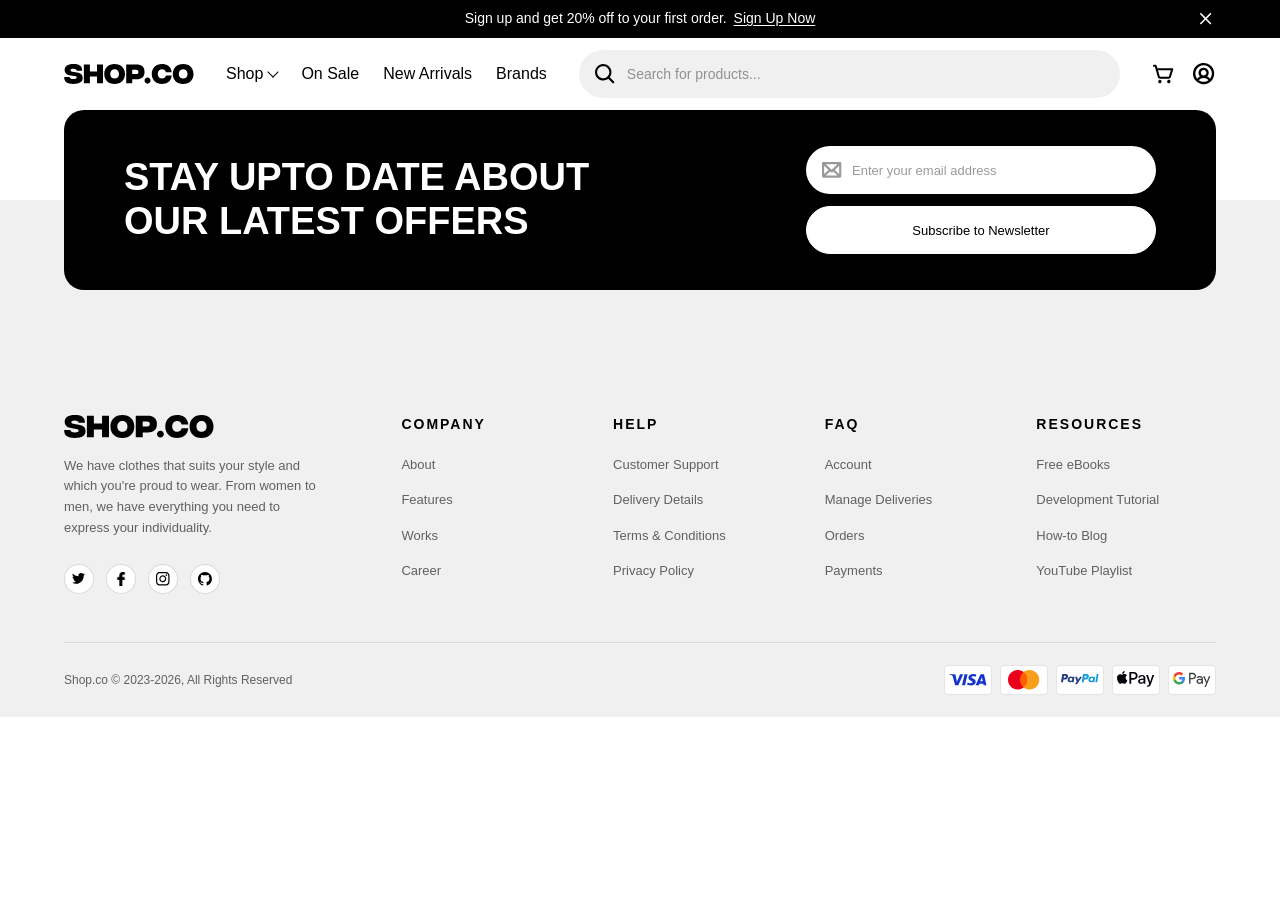
==== cart.html @ 010f22e7 "category and cart page created with header and footer as saame as home page. Organized Product detai" ====
<!doctype html>
<html lang="en">
  <head>
    <meta charset="UTF-8" />
    <meta name="viewport" content="width=device-width, initial-scale=1.0" />
    <title>shopCo</title>

    <!-- Fonts -->
    <link
      href="https://api.fontshare.com/v2/css?f[]=satoshi@400,500,700,900&display=swap"
      rel="stylesheet"
    />

    <link
      href="https://db.onlinewebfonts.com/c/e5cf4323214de97c3428d64ece016410?family=Integral+CF"
      rel="stylesheet"
    />

    <!-- CSS -->
    <link rel="stylesheet" href="css/cart.css" />
  </head>
  <body>

    <!-- Announcement Bar -->
    <section class="announcement-bar">
      <p class="announcement-bar__text satoshi">Sign up and get 20% off to your first order.
        <a href="#newsletter" class="announcement-bar__link"> Sign Up Now </a>
      </p>

      <button class="icon-button announcement-bar__close" type="button" aria-label="Close announcement">
        <svg width="14" height="14" viewBox="0 0 14 14" fill="none" xmlns="http://www.w3.org/2000/svg">
        <path d="M12.8532 11.5274C13.0293 11.7035 13.1283 11.9424 13.1283 12.1915C13.1283 12.4405 13.0293 12.6794 12.8532 12.8555C12.6771 13.0317 12.4382 13.1306 12.1891 13.1306C11.9401 13.1306 11.7012 13.0317 11.5251 12.8555L6.56491 7.89381L1.60319 12.854C1.42707 13.0301 1.1882 13.129 0.939126 13.129C0.690054 13.129 0.451184 13.0301 0.275064 12.854C0.0989435 12.6778 3.71146e-09 12.439 0 12.1899C-3.71146e-09 11.9408 0.0989435 11.702 0.275064 11.5258L5.23678 6.56569L0.276626 1.60397C0.100506 1.42785 0.00156253 1.18898 0.00156254 0.939907C0.00156254 0.690836 0.100506 0.451965 0.276626 0.275845C0.452746 0.0997246 0.691617 0.000781121 0.940688 0.000781119C1.18976 0.000781116 1.42863 0.0997246 1.60475 0.275845L6.56491 5.23756L11.5266 0.275063C11.7027 0.0989432 11.9416 -4.14954e-09 12.1907 0C12.4398 4.14954e-09 12.6786 0.0989432 12.8547 0.275063C13.0309 0.451184 13.1298 0.690054 13.1298 0.939126C13.1298 1.1882 13.0309 1.42707 12.8547 1.60319L7.89303 6.56569L12.8532 11.5274Z" fill="white"/>
        </svg>
      </button>
    </section>



    <!-- Navigation / Header -->
    <header class="site-header">
        <div class="header-container">

            <!-- Mobile Menu Icon -->
            <button class="icon-button header__menu-toggle"
                    type="button"
                    aria-label="Open navigation menu"
                    aria-expanded="false"
                    aria-controls="main-navigation">

                <!-- nav-menu-icon.svg -->
                <img src="assets/icons/menu.svg" alt="" class="header__menu-icon">
            </button>


            <!-- SHOP.CO Logo -->
            <a href="#" class="header__logo" aria-label="SHOP.CO Home">
                <!-- shopco-logo.svg -->
                <img src="assets/logos/SHOP.CO.svg" alt="SHOP.CO">
            </a>


            <!-- Desktop Navigation -->
            <nav class="header__navigation" id="main-navigation">

                <ul class="header__nav-list">
                    <li><a href="#shop" class="header__nav-link header__nav-link--dropdown">Shop</a></li>
                    <li><a href="#on-sale" class="header__nav-link">On Sale</a></li>
                    <li><a href="#new-arrivals" class="header__nav-link">New Arrivals</a></li>
                    <li><a href="#brands" class="header__nav-link">Brands</a></li>
                </ul>

            </nav>


            <!-- Desktop Search Form -->
            <form action="#" method="get" class="header__search-form">

                <button type="submit" class="icon-button header__search-submit" aria-label="Search">
                    <!-- search.svg -->
                    <img src="assets/icons/search.svg" alt="" class="header__search-icon">
                </button>

                <input type="search"
                    name="search"
                    placeholder="Search for products..."
                    aria-label="Search for products">

            </form>


            <!-- Header Action Icons -->
            <div class="header__actions">

                <!-- Mobile Search Icon -->
                <button class="icon-button header__mobile-search" type="button" aria-label="Open search">
                    <!-- search.svg -->
                    <img src="assets/icons/search.svg" alt="" class="header__action-icon">
                </button>


                <!-- Shopping Cart Icon -->
                <a href="#cart" class="icon-button header__action" aria-label="Shopping cart">
                    <!-- cart.svg -->
                    <img src="assets/icons/cart.svg" alt="" class="header__action-icon">
                </a>


                <!-- User Account Icon -->
                <a href="#account" class="icon-button header__action" aria-label="User account">
                    <!-- user.svg -->
                    <img src="assets/icons/user.svg" alt="" class="header__action-icon">
                </a>

            </div>

        </div>
    </header>





















    <!-- Newsletter and Footer -->

    <footer class="site-footer">

        <div class="footer-container">


            <!-- Newsletter Subscription -->

            <section class="newsletter-banner">

                <!-- Newsletter Heading -->
                <div class="newsletter__content">

                    <h2 class="newsletter__title integral-cf">Stay Upto Date About Our Latest Offers</h2>

                </div>


                <!-- Newsletter Form -->
                <form class="newsletter__form"
                    action="#"
                    method="get">

                    <div class="newsletter__input-wrapper">

                        <!-- Email Icon -->
                        <span class="newsletter__input-icon">
                            <img src="assets/icons/email.svg" alt="">
                        </span>

                        <input type="email"
                            name="email"
                            placeholder="Enter your email address"
                            aria-label="Enter your email address"
                            required>

                    </div>


                    <button type="submit" class="newsletter__submit satoshi">Subscribe to Newsletter</button>

                </form>

            </section>


            <!-- Footer Main Content -->

            <div class="footer-main">


                <!-- Brand Information -->
                <div class="footer-brand">

                    <a href="#" class="footer-brand__logo" aria-label="SHOP.CO Home">

                        <img src="assets/logos/SHOP.CO.svg" alt="SHOP.CO">

                    </a>


                    <p class="footer-brand__description satoshi">
                        We have clothes that suits your style and which
                        you're proud to wear. From women to men, we have
                        everything you need to express your individuality.
                    </p>


                    <!-- Social Media Links -->
                    <div class="footer-brand__socials">

                        <a href="#twitter" class="footer-social-link" aria-label="Twitter">
                            <img src="assets/icons/twitter.svg" alt="">
                        </a>

                        <a href="#facebook" class="footer-social-link" aria-label="Facebook">
                            <img src="assets/icons/facebook-logo.png" alt="">
                        </a>

                        <a href="#instagram" class="footer-social-link" aria-label="Instagram">
                            <img src="assets/icons/instagram.svg" alt="">
                        </a>

                        <a href="#github" class="footer-social-link" aria-label="GitHub">
                            <img src="assets/icons/github.svg" alt="">
                        </a>

                    </div>

                </div>


                <!-- Company -->
                <div class="footer-column">

                    <h3 class="footer-column__title satoshi">Company</h3>

                    <ul class="footer-column__list satoshi">

                        <li><a href="#about">About</a></li>

                        <li><a href="#features">Features</a></li>

                        <li><a href="#works">Works</a></li>

                        <li><a href="#career">Career</a></li>

                    </ul>

                </div>


                <!-- Help -->
                <div class="footer-column">

                    <h3 class="footer-column__title satoshi">
                        Help
                    </h3>

                    <ul class="footer-column__list satoshi">

                        <li><a href="#customer-support">Customer Support</a></li>

                        <li><a href="#delivery-details">Delivery Details</a></li>

                        <li><a href="#terms">Terms & Conditions</a></li>

                        <li><a href="#privacy">Privacy Policy</a></li>

                    </ul>

                </div>


                <!-- FAQ -->
                <div class="footer-column">

                    <h3 class="footer-column__title satoshi">
                        FAQ
                    </h3>

                    <ul class="footer-column__list satoshi">

                        <li><a href="#account">Account</a></li>

                        <li><a href="#manage-deliveries">Manage Deliveries</a></li>

                        <li><a href="#orders">Orders</a></li>

                        <li><a href="#payments">Payments</a></li>

                    </ul>

                </div>


                <!-- Resources -->
                <div class="footer-column">

                    <h3 class="footer-column__title satoshi">
                        Resources
                    </h3>

                    <ul class="footer-column__list satoshi">

                        <li><a href="#ebooks">Free eBooks</a></li>

                        <li><a href="#tutorials">Development Tutorial</a></li>

                        <li><a href="#blog">How-to Blog</a></li>

                        <li><a href="#youtube">YouTube Playlist</a></li>

                    </ul>

                </div>


            </div>


            <!-- Footer Bottom -->

            <div class="footer-bottom">

                <!-- Copyright -->
                <p class="footer-bottom__copyright satoshi">
                    Shop.co © 2023-2026, All Rights Reserved
                </p>


                <!-- Payment Methods -->
                <div class="footer-bottom__payments">

                    <img src="assets/icons/visa.svg"
                        alt="Visa">

                    <img src="assets/icons/mastercard.svg"
                        alt="Mastercard">

                    <img src="assets/icons/paypal.svg"
                        alt="PayPal">

                    <img src="assets/icons/apple-pay.svg"
                        alt="Apple Pay">

                    <img src="assets/icons/google-pay.svg"
                        alt="Google Pay">

                </div>

            </div>


        </div>

    </footer>



    <script src="script.js"></script>
  </body>
</html>
---- css/cart.css ----
*{
    margin: 0;
    padding: 0;
    box-sizing: border-box;
}

/* Fonts */
.satoshi{
    font-family: 'Satoshi', sans-serif;
}
.integral-cf {
    font-family: 'Integral CF', sans-serif;
}


:root{
    --color-black: #000;
    --color-white: #fff;
    --color-gray: #F0F0F0;
}

body{
    background-color: var(--color-white);
}

.icon-button {
  display: inline-grid;
  place-items: center;
  padding: 0;
  border: 0;
  background: transparent;
  cursor: pointer;
}





/* Announcement Bar */
/* ---------------------------------------------------------------------------------------------- */
.announcement-bar {
    position: relative;
    display: flex;
    align-items: center;
    justify-content: center;
    width: 100%;
    min-height: 38px;
    padding: 8px 50px;
    background-color: var(--color-black);
    color: var(--color-white);
}
.announcement-bar__text {
    font-size: 14px;
    font-weight: 400;
    line-height: 1.4;
    text-align: center;
}
.announcement-bar__link {
    margin-left: 3px;
    color: var(--color-white);
    font-weight: 500;
    text-decoration: underline;
    text-underline-offset: 2px;
}
.announcement-bar__link:hover {
    opacity: 0.8;
}
.announcement-bar__close {
    position: absolute;
    top: 50%;
    right: 5%;
    transform: translateY(-50%);
    width: 20px;
    height: 20px;
}
.announcement-bar__close svg {
    display: block;
    width: 12px;
    height: 12px;
}




/* Navigation Header */
/* -------------------------------------------------------------------------------------------- */

.site-header {
    width: 100%;
    background-color: var(--color-white);
}

.header-container {
    display: flex;
    align-items: center;
    justify-content: space-between;
    gap: 32px;

    width: 100%;
    max-width: 1440px;
    min-height: 64px;
    margin: 0 auto;
    padding: 12px 5%;
}


/* Header Logo */
.header__logo {
    display: inline-flex;
    align-items: center;
    flex-shrink: 0;
}
.header__logo img {
    display: block;
    width: 130px;
    height: auto;
}


/* Mobile Menu Button */
.header__menu-toggle {
    display: none;
    flex-shrink: 0;
    width: 24px;
    height: 24px;
}
.header__menu-icon {
    display: block;
    width: 24px;
    height: 24px;
    object-fit: contain;
}


/* Desktop Navigation */
.header__navigation {
    display: flex;
    align-items: center;
}
.header__nav-list {
    display: flex;
    align-items: center;
    gap: 24px;
    list-style: none;
}
.header__nav-link {
    display: inline-flex;
    align-items: center;
    gap: 6px;

    color: var(--color-black);
    font-family: 'Satoshi', sans-serif;
    font-size: 16px;
    font-weight: 400;
    text-decoration: none;
    white-space: nowrap;

    transition: opacity 0.2s ease;
}
.header__nav-link:hover {
    opacity: 0.6;
}


/* Shop Dropdown Arrow */
.header__nav-link--dropdown::after {
    content: "";
    width: 7px;
    height: 7px;
    border-right: 1.5px solid var(--color-black);
    border-bottom: 1.5px solid var(--color-black);
    transform: rotate(45deg);
    margin-top: -4px;
}


/* Desktop Search Form */
.header__search-form {
    display: flex;
    align-items: center;
    gap: 12px;
    flex: 1;
    max-width: 577px;
    min-width: 150px;
    height: 48px;
    padding: 0 16px;
    border-radius: 62px;
    background-color: var(--color-gray);
}
.header__search-submit {
    flex-shrink: 0;
    width: 20px;
    height: 20px;
}
.header__search-icon {
    display: block;
    width: 20px;
    height: 20px;
    object-fit: contain;
}
.header__search-form input {
    width: 100%;
    min-width: 0;
    height: 100%;
    border: none;
    outline: none;
    background: transparent;
    color: var(--color-black);
    font-family: 'Satoshi', sans-serif;
    font-size: 14px;
    font-weight: 400;
}
.header__search-form input::placeholder {
    color: rgba(0, 0, 0, 0.4);
}
.header__search-form input::-webkit-search-cancel-button {
    cursor: pointer;
}


/* Header Action Icon */
.header__actions {
    display: flex;
    align-items: center;
    gap: 16px;
    flex-shrink: 0;
}
.header__action {
    width: 24px;
    height: 24px;
    flex-shrink: 0;
}
.header__action-icon {
    display: block;
    width: 22px;
    height: 22px;
    object-fit: contain;
}


/* Mobile Search - Hidden by Default */
.header__mobile-search {
    display: none;
    width: 24px;
    height: 24px;
    flex-shrink: 0;
}








/* Newsletter and Footer */
/* ---------------------------------------------------------------------------------------------------------- */
.site-footer {
    width: 100%;
    padding: 0 5%;
    margin-top: 90px;
    background-color: var(--color-gray);
}
.footer-container {
    width: 100%;
    max-width: 1240px;
    margin: 0 auto;
}


/* Newsletter and subscription */
.newsletter-banner {
    position: relative;
    z-index: 2;
    display: grid;
    grid-template-columns: 1fr 0.85fr;
    align-items: center;
    gap: 40px;
    width: 100%;
    padding: 36px 60px;
    border-radius: 20px;
    background-color: var(--color-black);
    color: var(--color-white);

    /* Newsletter half-overlap effect with footer */
    transform: translateY(-90px);
    margin-bottom: -90px;
}

/* Newsletter Heading */
.newsletter__content {
    width: 100%;
}
.newsletter__title {
    max-width: 550px;
    color: var(--color-white);
    font-size: 38px;
    font-weight: 900;
    line-height: 1.15;
    text-transform: uppercase;
}


/* Newsletter Form */
.newsletter__form {
    display: flex;
    flex-direction: column;
    gap: 12px;
    width: 100%;
    max-width: 350px;
    margin-left: auto;
}


/* Email Input Wrapper */
.newsletter__input-wrapper {
    display: flex;
    align-items: center;
    gap: 10px;
    width: 100%;
    height: 48px;
    padding: 0 16px;
    border-radius: 62px;
    background-color: var(--color-white);
}


/* Email Icon */
.newsletter__input-icon {
    display: flex;
    align-items: center;
    justify-content: center;
    flex-shrink: 0;
    width: 20px;
    height: 20px;
}

.newsletter__input-icon img {
    display: block;
    width: 100%;
    height: 100%;
    object-fit: contain;
}


/* Email Input */
.newsletter__input-wrapper input {
    width: 100%;
    min-width: 0;
    height: 100%;
    border: none;
    outline: none;
    background: transparent;
    color: var(--color-black);
    font-family: 'Satoshi', sans-serif;
    font-size: 13px;
    font-weight: 400;
}

.newsletter__input-wrapper input::placeholder {
    color: rgba(0, 0, 0, 0.4);
}


/* Subscribe Button */
.newsletter__submit {
    width: 100%;
    min-height: 48px;
    padding: 10px 16px;
    border: 1px solid var(--color-white);
    border-radius: 62px;
    background-color: var(--color-white);
    color: var(--color-black);
    font-size: 13px;
    font-weight: 500;
    cursor: pointer;
    transition: background-color 0.2s ease,
                color 0.2s ease;
}

.newsletter__submit:hover {
    background-color: transparent;
    color: var(--color-white);
}


/* Footer Main Content */
.footer-main {
    display: grid;
    grid-template-columns: 1.7fr repeat(4, minmax(0, 1fr));
    gap: 32px;
    width: 100%;
    padding: 125px 0 48px;
    border-bottom: 1px solid rgba(0, 0, 0, 0.1);
}


/* Brand Information */
.footer-brand {
    display: flex;
    flex-direction: column;
    align-items: flex-start;
    width: 100%;
}


/* Footer Logo */
.footer-brand__logo {
    display: inline-flex;
    align-items: center;
}
.footer-brand__logo img {
    display: block;
    width: 150px;
    height: auto;
}


/* Brand Description */
.footer-brand__description {
    max-width: 260px;
    margin-top: 18px;
    color: rgba(0, 0, 0, 0.6);
    font-size: 13px;
    font-weight: 400;
    line-height: 1.6;
}


/* Social Media Icons */

.footer-brand__socials {
    display: flex;
    align-items: center;
    gap: 12px;
    margin-top: 25px;
}

.footer-social-link {
    display: inline-flex;
    align-items: center;
    justify-content: center;
    width: 30px;
    height: 30px;
    border: 1px solid rgba(0, 0, 0, 0.15);
    border-radius: 50%;
    background-color: var(--color-white);
    transition: background-color 0.2s ease;
}

.footer-social-link img {
    display: block;
    width: 14px;
    height: 14px;
    object-fit: contain;
}

.footer-social-link:hover {
    background-color: #D9D9D9;
}


/* Footer Navigation Columns */
.footer-column {
    display: flex;
    flex-direction: column;
    align-items: flex-start;
    width: 100%;
}

/* Column Heading */

.footer-column__title {
    margin-bottom: 22px;
    color: var(--color-black);
    font-size: 14px;
    font-weight: 700;
    letter-spacing: 2px;
    line-height: 1.3;
    text-transform: uppercase;
}

/* Column Links */

.footer-column__list {
    display: flex;
    flex-direction: column;
    gap: 16px;
    width: 100%;
    list-style: none;
}

.footer-column__list a {
    color: rgba(0, 0, 0, 0.6);
    font-size: 13px;
    font-weight: 400;
    line-height: 1.4;
    text-decoration: none;
    transition: color 0.2s ease;
}

.footer-column__list a:hover {
    color: var(--color-black);
}


/* Footer Bottom */

.footer-bottom {
    display: flex;
    align-items: center;
    justify-content: space-between;
    gap: 20px;
    width: 100%;
    padding: 22px 0;
}

/* Copyright */
.footer-bottom__copyright {
    color: rgba(0, 0, 0, 0.6);
    font-size: 12px;
    font-weight: 400;
}

/* Payment Method */
.footer-bottom__payments {
    display: flex;
    align-items: center;
    justify-content: flex-end;
    flex-wrap: wrap;
    gap: 8px;
}

.footer-bottom__payments img {
    display: block;
    width: 48px;
    height: 30px;
    padding: 4px;
    border: 1px solid rgba(0, 0, 0, 0.1);
    border-radius: 5px;
    background-color: var(--color-white);
    object-fit: contain;
}











/* Responsive Design */
/* =========================================================================================================== */
/* =========================================================================================================== */

/* Large Devices - 1200px */
@media (max-width: 1200px) {
    /*----- Announcement Bar -----*/
    .announcement-bar__close {
        right: 4%;
    }

    /*---- Navigation Bar -------*/
    .header-container {
        gap: 24px;
        padding-inline: 4%;
    }

    .header__logo img {
        width: 120px;
    }

    .header__nav-list {
        gap: 18px;
    }

    .header__nav-link {
        font-size: 15px;
    }

    .header__search-form {
        max-width: 420px;
        height: 44px;
    }

    .header__actions {
        gap: 14px;
    }














    /*---------- Newsletter and Footer ----------*/
    .site-footer {
        padding-inline: 4%;
         margin-top: 85px;
    }

    .newsletter-banner {
        gap: 30px;
        padding: 32px 45px;
        transform: translateY(-85px);
        margin-bottom: -85px;
    }

    .newsletter__title {
        font-size: 34px;
    }

    .footer-main {
        grid-template-columns: 1.5fr repeat(4, minmax(0, 1fr));
        gap: 22px;

        padding-top: 115px;
    }

    .footer-brand__logo img {
        width: 135px;
    }

    .footer-column__title {
        font-size: 13px;
        letter-spacing: 1.5px;
    }

    .footer-column__list {
        gap: 14px;
    }

    .footer-column__list a {
        font-size: 12px;
    }

}










/*------------------------------ Medium Devices - 992px -------------------------------*/
@media (max-width: 992px) {
    /*----- Announcement Bar ------*/
    .announcement-bar {
        min-height: 36px;
    }
    .announcement-bar__close {
        right: 3%;
    }



    /*----- Navigation Bar -------*/
    .header-container {
        gap: 20px;
        min-height: 64px;
        padding-inline: 4%;
    }

    /* Show Hamburger Menu */
    .header__menu-toggle {
        display: inline-grid;
    }

    /* Hide Desktop Navigation */
    .header__navigation {
        display: none;
    }

    /* Hide Desktop Search Form */
    .header__search-form {
        display: none;
    }

    /* Show Mobile Search Icon */
    .header__mobile-search {
        display: inline-grid;
    }

    /* Keep Cart and User Icons Visible */
    .header__actions {
        margin-left: auto;
        gap: 16px;
    }













    /*----------------- Newsletter and Footer ------------------*/
    .site-footer {
        margin-top: 82px;
    }

    .newsletter-banner {
        grid-template-columns: 1fr 0.9fr;
        gap: 24px;
        padding: 30px 35px;
        transform: translateY(-82px);
        margin-bottom: -82px;
    }

    .newsletter__title {
        font-size: 30px;
    }

    .newsletter__form {
        max-width: 320px;
    }


    /* Footer Grid */

    .footer-main {
        grid-template-columns: repeat(4, minmax(0, 1fr));
        gap: 32px 22px;

        padding-top: 110px;
    }

    .footer-brand {
        grid-column: 1 / -1;

        margin-bottom: 8px;
    }

    .footer-brand__description {
        max-width: 400px;
    }

    .footer-brand__socials {
        margin-top: 18px;
    }
}










/*----------------------------------------- Tablets - 768px -------------------------------------------*/
@media (max-width: 768px) {
    /*------ Announcement Bar ---------*/
    .announcement-bar {
        min-height: 34px;
        padding: 7px 40px;
    }
    .announcement-bar__text {
        font-size: 12px;
    }
    .announcement-bar__close {
        right: 3%;
        width: 18px;
        height: 18px;
    }


    /*------- Navigation Bar --------*/
    .header-container {
        min-height: 60px;
        gap: 16px;
        padding-inline: 3%;
    }

    .header__logo img {
        width: 115px;
    }

    .header__menu-icon {
        width: 22px;
        height: 22px;
    }

    .header__actions {
        gap: 14px;
    }

    .header__action-icon,
    .header__mobile-search {
        width: 21px;
        height: 21px;
    }












    /*---------------- Newsletter and Footer ------------------*/
    .site-footer {
        padding-inline: 4%;
        margin-top: 135px;
    }

    /* Newsletter */
    .newsletter-banner {
        grid-template-columns: 1fr;
        gap: 24px;
        padding: 30px 28px;
        border-radius: 18px;
        transform: translateY(-135px);
        margin-bottom: -135px;
    }

    .newsletter__title {
        max-width: 480px;
        font-size: 32px;
        line-height: 1.2;
    }

    .newsletter__form {
        max-width: 100%;
        margin-left: 0;
    }

    .newsletter__input-wrapper {
        height: 48px;
    }

    .newsletter__submit {
        min-height: 48px;
    }


    /* Footer Main */
    .footer-main {
        grid-template-columns: repeat(2, minmax(0, 1fr));
        gap: 32px 35px;
        padding-top: 100px;
        padding-bottom: 38px;
    }

    .footer-brand {
        grid-column: 1 / -1;
    }

    .footer-brand__description {
        max-width: 450px;
    }


    /* Footer Columns */

    .footer-column__title {
        margin-bottom: 18px;
        font-size: 14px;
    }

    .footer-column__list {
        gap: 14px;
    }

    .footer-column__list a {
        font-size: 13px;
    }


    /* Footer Bottom */

    .footer-bottom {
        flex-direction: column;
        justify-content: center;
        gap: 16px;
        padding: 22px 0;
    }

    .footer-bottom__copyright {
        text-align: center;
    }

    .footer-bottom__payments {
        justify-content: center;
    }
}











/* Mobile Devices - 576px */
@media (max-width: 576px) {
    /*----- Announcement Bar -------*/
    .announcement-bar {
        min-height: 32px;
        padding: 6px 30px;
    }

    .announcement-bar__text {
        font-size: 10px;
    }

    .announcement-bar__link {
        margin-left: 2px;
    }

    .announcement-bar__close {
        right: 12px;
        width: 16px;
        height: 16px;
    }

    .announcement-bar__close svg {
        width: 10px;
        height: 10px;
    }



    /*----- Navigation Bar -------*/
    .header-container {
        min-height: 56px;
        gap: 12px;
        padding-inline: 16px;
    }

    .header__logo img {
        width: 100px;
    }

    .header__menu-toggle {
        width: 20px;
        height: 20px;
    }

    .header__menu-icon {
        width: 20px;
        height: 20px;
    }

    .header__actions {
        gap: 12px;
    }

    .header__action,
    .header__mobile-search {
        width: 20px;
        height: 20px;
    }

    .header__action-icon {
        width: 20px;
        height: 20px;
    }












    /*----------------- Newsletter and Footer ------------------------*/

    .site-footer {
        padding-inline: 16px;
        margin-top: 130px;
    }

    /* Newsletter */
    .newsletter-banner {
        padding: 28px 22px;
        gap: 22px;
        border-radius: 16px;
        transform: translateY(-130px);
        margin-bottom: -130px;
    }

    .newsletter__title {
        font-size: 25px;
        line-height: 1.2;
    }

    .newsletter__form {
        gap: 10px;
    }

    .newsletter__input-wrapper {
        height: 45px;
        padding-inline: 14px;
    }

    .newsletter__input-icon {
        width: 18px;
        height: 18px;
    }

    .newsletter__input-wrapper input {
        font-size: 12px;
    }

    .newsletter__submit {
        min-height: 45px;
        font-size: 12px;
    }


    /* Footer Main */
    .footer-main {
        grid-template-columns: repeat(2, minmax(0, 1fr));
        gap: 28px 20px;
        padding-top: 88px;
        padding-bottom: 32px;
    }

    .footer-brand {
        grid-column: 1 / -1;
    }

    .footer-brand__logo img {
        width: 125px;
    }

    .footer-brand__description {
        max-width: 100%;
        margin-top: 14px;
        font-size: 12px;
        line-height: 1.6;
    }

    .footer-brand__socials {
        gap: 10px;
        margin-top: 18px;
    }

    .footer-social-link {
        width: 28px;
        height: 28px;
    }


    /* Footer Navigation */
    .footer-column__title {
        margin-bottom: 15px;

        font-size: 12px;
        letter-spacing: 1.5px;
    }

    .footer-column__list {
        gap: 12px;
    }

    .footer-column__list a {
        font-size: 12px;
    }


    /* Footer Bottom */
    .footer-bottom {
        gap: 14px;
        padding: 18px 0;
    }

    .footer-bottom__copyright {
        font-size: 11px;
        line-height: 1.5;
    }

    .footer-bottom__payments {
        gap: 6px;
    }

    .footer-bottom__payments img {
        width: 43px;
        height: 27px;
        padding: 3px;
    }
}
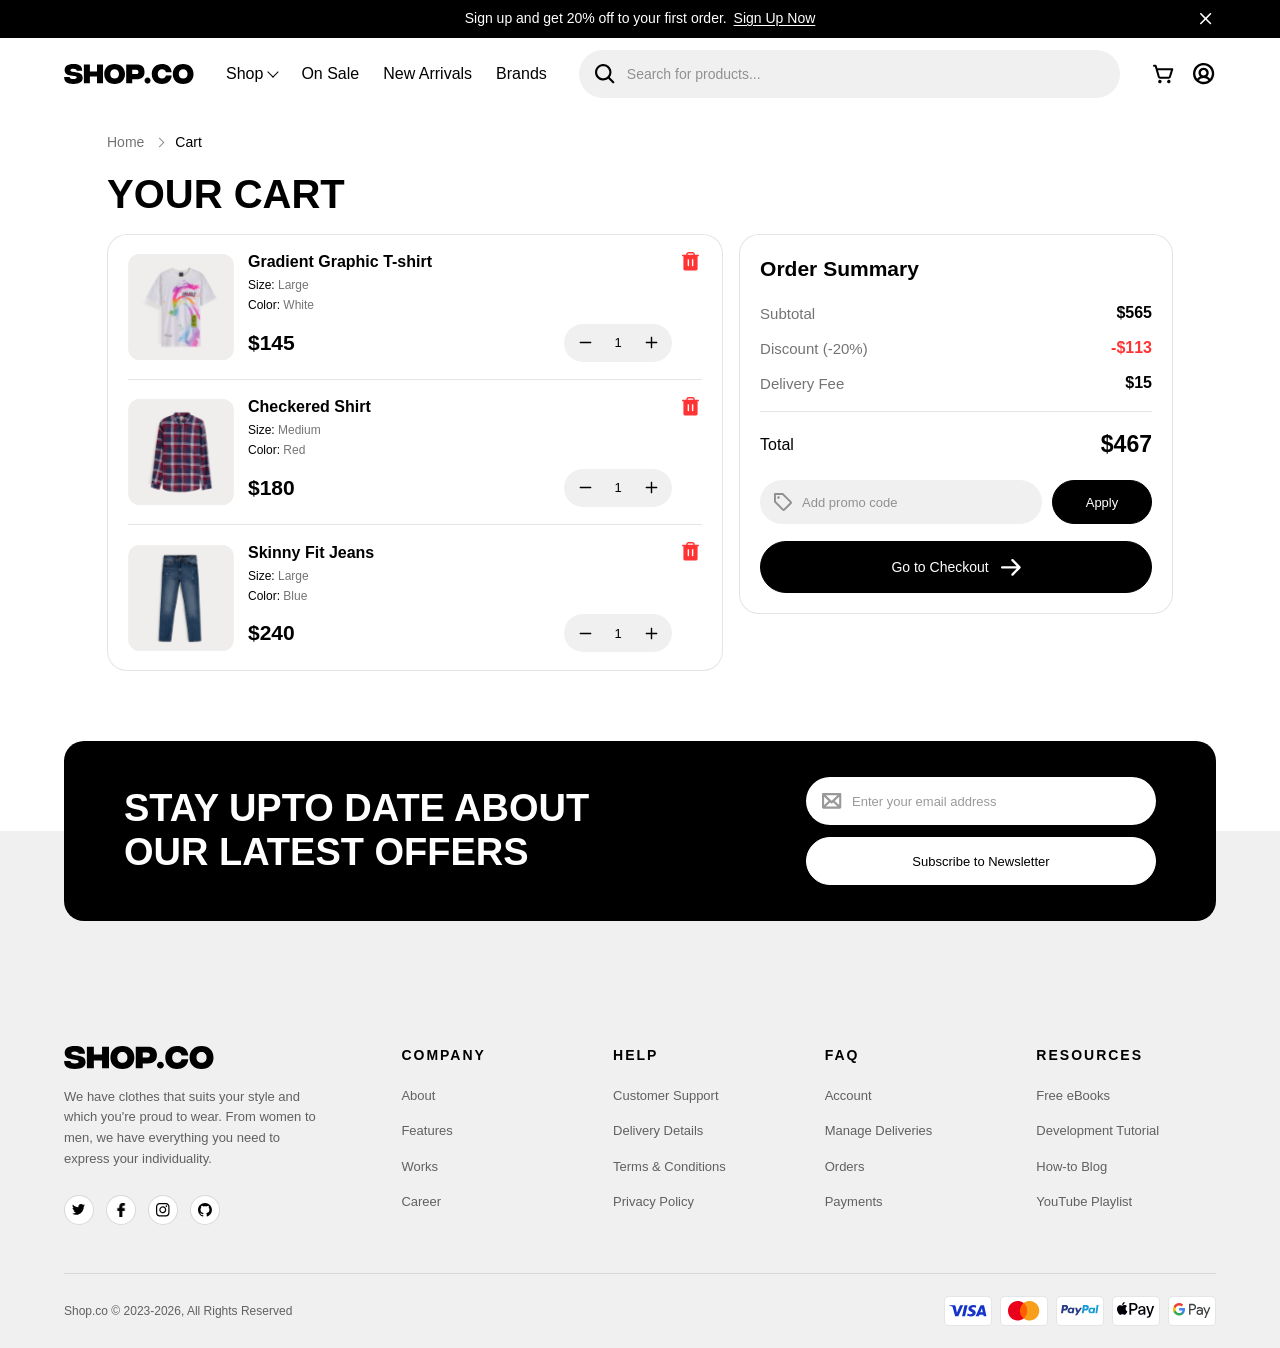
==== commit 8d8cd0db: "Cart Page edited" ====
--- a/cart.html
+++ b/cart.html
@@ -122,13 +122,407 @@
 
 
 
-
-
-
-
-
-
-
+    <!-- Cart Page -->
+
+    <section class="cart-page-section">
+
+        <div class="cart-container">
+
+
+            <!-- Breadcrumb Navigation -->
+
+            <nav class="cart-breadcrumb satoshi"
+                aria-label="Breadcrumb">
+
+                <a href="index.html">Home</a>
+
+                <span class="cart-breadcrumb__separator"></span>
+
+                <span class="cart-breadcrumb__current" aria-current="page">Cart</span>
+
+            </nav>
+
+            <!-- Cart Heading -->
+            <h1 class="cart-page__title integral-cf">Your Cart</h1>
+
+            <!-- Cart Layout -->
+            <div class="cart-layout">
+
+                <!-- Cart Item -->
+                <div class="cart-items-panel" id="cart-items-panel">
+
+                    <!-- Product 01 -->
+                    <article class="cart-item" data-cart-item data-price="145">
+
+                        <!-- Product Image -->
+                        <div class="cart-item__image">
+
+                            <img src="assets/images/gradient-graphic-tshirt.svg"
+                                alt="Gradient Graphic T-shirt">
+
+                        </div>
+
+
+                        <!-- Product Details -->
+                        <div class="cart-item__details">
+
+                            <h2 class="cart-item__name satoshi">Gradient Graphic T-shirt</h2>
+
+                            <p class="cart-item__attribute satoshi">Size: <span>Large</span></p>
+
+                            <p class="cart-item__attribute satoshi">Color: <span>White</span></p>
+
+                            <!-- Price + Quantity -->
+                            <div class="cart-item__bottom">
+
+                                <span class="cart-item__price satoshi">$145</span>
+
+
+                                <div class="cart-quantity">
+
+                                    <button type="button"
+                                            class="icon-button cart-quantity__button"
+                                            data-quantity-minus
+                                            aria-label="Decrease quantity">
+
+                                        <img src="assets/icons/minus.svg"
+                                            alt="">
+
+                                    </button>
+
+
+                                    <span class="cart-quantity__value satoshi"
+                                        data-quantity-value
+                                        aria-live="polite">
+                                        1
+                                    </span>
+
+
+                                    <button type="button"
+                                            class="icon-button cart-quantity__button"
+                                            data-quantity-plus
+                                            aria-label="Increase quantity">
+
+                                        <img src="assets/icons/plus.svg"
+                                            alt="">
+
+                                    </button>
+
+                                </div>
+
+                            </div>
+
+                        </div>
+
+
+                        <!-- Remove Product -->
+                        <button type="button"
+                                class="icon-button cart-item__remove"
+                                data-remove-item
+                                aria-label="Remove Gradient Graphic T-shirt">
+
+                            <img src="assets/icons/trash.svg" alt="">
+
+                        </button>
+
+                    </article>
+
+
+                    <!-- Product 02 -->
+                    <article class="cart-item"
+                            data-cart-item
+                            data-price="180">
+
+                        <div class="cart-item__image">
+
+                            <img src="assets/images/checkered-shirt.svg" alt="Checkered Shirt">
+
+                        </div>
+
+
+                        <div class="cart-item__details">
+
+                            <h2 class="cart-item__name satoshi"> Checkered Shirt</h2>
+
+                            <p class="cart-item__attribute satoshi">Size: <span>Medium</span></p>
+
+                            <p class="cart-item__attribute satoshi">Color: <span>Red</span></p>
+
+
+                            <div class="cart-item__bottom">
+
+                                <span class="cart-item__price satoshi">$180</span>
+
+                                <div class="cart-quantity">
+
+                                    <button type="button"
+                                            class="icon-button cart-quantity__button"
+                                            data-quantity-minus
+                                            aria-label="Decrease quantity">
+
+                                        <img src="assets/icons/minus.svg"
+                                            alt="">
+
+                                    </button>
+
+
+                                    <span class="cart-quantity__value satoshi"
+                                        data-quantity-value
+                                        aria-live="polite">
+                                        1
+                                    </span>
+
+
+                                    <button type="button"
+                                            class="icon-button cart-quantity__button"
+                                            data-quantity-plus
+                                            aria-label="Increase quantity">
+
+                                        <img src="assets/icons/plus.svg" alt="">
+
+                                    </button>
+
+                                </div>
+
+                            </div>
+
+                        </div>
+
+
+                        <button type="button"
+                                class="icon-button cart-item__remove"
+                                data-remove-item
+                                aria-label="Remove Checkered Shirt">
+
+                            <img src="assets/icons/trash.svg" alt="">
+
+                        </button>
+
+                    </article>
+
+
+                    <!-- Product 03 -->
+                    <article class="cart-item"
+                            data-cart-item
+                            data-price="240">
+
+                        <div class="cart-item__image">
+
+                            <img src="assets/images/skinny-fit-jeans.svg" alt="Skinny Fit Jeans">
+
+                        </div>
+
+
+                        <div class="cart-item__details">
+
+                            <h2 class="cart-item__name satoshi">Skinny Fit Jeans</h2>
+
+                            <p class="cart-item__attribute satoshi">Size: <span>Large</span></p>
+
+                            <p class="cart-item__attribute satoshi">Color: <span>Blue</span></p>
+
+                            <div class="cart-item__bottom">
+
+                                <span class="cart-item__price satoshi">$240</span>
+
+
+                                <div class="cart-quantity">
+
+                                    <button type="button"
+                                            class="icon-button cart-quantity__button"
+                                            data-quantity-minus
+                                            aria-label="Decrease quantity">
+
+                                        <img src="assets/icons/minus.svg" alt="">
+
+                                    </button>
+
+
+                                    <span class="cart-quantity__value satoshi"
+                                        data-quantity-value
+                                        aria-live="polite">
+                                        1
+                                    </span>
+
+
+                                    <button type="button"
+                                            class="icon-button cart-quantity__button"
+                                            data-quantity-plus
+                                            aria-label="Increase quantity">
+
+                                        <img src="assets/icons/plus.svg" alt="">
+
+                                    </button>
+
+                                </div>
+
+                            </div>
+
+                        </div>
+
+
+                        <button type="button"
+                                class="icon-button cart-item__remove"
+                                data-remove-item
+                                aria-label="Remove Skinny Fit Jeans">
+
+                            <img src="assets/icons/trash.svg" alt="">
+
+                        </button>
+
+                    </article>
+
+
+                    <!-- Empty Cart Message -->
+
+                    <div class="cart-empty-message"
+                        id="cart-empty-message"
+                        hidden>
+
+                        <h2 class="satoshi">Your cart is empty!</h2>
+
+                        <p class="satoshi">
+                            Add some products to your cart to continue shopping.
+                        </p>
+
+                        <a href="index.html"
+                        class="cart-continue-shopping satoshi">
+                            Continue Shopping
+                        </a>
+
+                    </div>
+
+
+                </div>
+
+
+
+
+                <!-- Order Summary -->
+
+                <aside class="order-summary">
+
+
+                    <!-- Summary Heading -->
+                    <h2 class="order-summary__title satoshi">Order Summary</h2>
+
+
+                    <!-- Price Calculations -->
+                    <div class="order-summary__details">
+
+                        <!-- Subtotal -->
+                        <div class="order-summary__row">
+
+                            <span class="order-summary__label satoshi">Subtotal</span>
+
+                            <span class="order-summary__value satoshi" id="cart-subtotal">$565</span>
+
+                        </div>
+
+
+                        <!-- Discount -->
+                        <div class="order-summary__row">
+
+                            <span class="order-summary__label satoshi">Discount (-20%)</span>
+
+                            <span class="order-summary__discount satoshi"
+                                id="cart-discount">
+                                -$113
+                            </span>
+
+                        </div>
+
+
+                        <!-- Delivery Fee -->
+                        <div class="order-summary__row">
+
+                            <span class="order-summary__label satoshi">
+                                Delivery Fee
+                            </span>
+
+                            <span class="order-summary__value satoshi"
+                                id="cart-delivery">
+                                $15
+                            </span>
+
+                        </div>
+
+
+                        <!-- Total Divider -->
+                        <div class="order-summary__divider"></div>
+
+
+                        <!-- Total -->
+                        <div class="order-summary__row order-summary__total-row">
+
+                            <span class="order-summary__total-label satoshi">
+                                Total
+                            </span>
+
+                            <span class="order-summary__total-value satoshi"
+                                id="cart-total"
+                                aria-live="polite">
+                                $467
+                            </span>
+
+                        </div>
+
+                    </div>
+
+
+                    <!-- Promo Code -->
+
+                    <form class="promo-form"
+                        id="promo-form">
+
+                        <div class="promo-input-wrapper">
+
+                            <img src="assets/icons/tag.svg" alt="">
+
+                            <input type="text"
+                                id="promo-code"
+                                name="promo"
+                                placeholder="Add promo code"
+                                autocomplete="off"
+                                aria-label="Enter promo code">
+
+                        </div>
+
+
+                        <button type="submit" class="promo-apply-button satoshi">Apply</button>
+
+                    </form>
+
+
+                    <p class="promo-message satoshi"
+                    id="promo-message"
+                    aria-live="polite"
+                    hidden>
+                    </p>
+
+
+                    <!-- Checkout Button -->
+
+                    <button type="button"
+                            class="cart-checkout-button satoshi"
+                            id="cart-checkout">
+
+                        <span>Go to Checkout</span>
+
+                        <img src="assets/icons/arrow-right.svg"
+                            alt="">
+
+                    </button>
+
+
+                </aside>
+
+
+            </div>
+
+        </div>
+
+    </section>
 
 
 
--- a/css/cart.css
+++ b/css/cart.css
@@ -245,6 +245,495 @@
     height: 24px;
     flex-shrink: 0;
 }
+
+
+
+
+
+
+
+
+
+/* Cart Page */
+/* ----------------------------------------------------------------------------- */
+.cart-page-section {
+    width: 100%;
+    padding: 24px 5% 70px;
+
+    background-color: var(--color-white);
+}
+
+.cart-container {
+    width: 100%;
+    max-width: 1066px;
+    margin: 0 auto;
+}
+
+
+/*----- Breadcrumb Navigation -----*/
+.cart-breadcrumb {
+    display: flex;
+    align-items: center;
+    gap: 12px;
+    margin-bottom: 22px;
+    font-size: 14px;
+    font-weight: 400;
+}
+.cart-breadcrumb a,
+.cart-breadcrumb__current {
+    color: rgba(0, 0, 0, 0.55);
+    text-decoration: none;
+    white-space: nowrap;
+}
+.cart-breadcrumb a:hover {
+    color: var(--color-black);
+}
+.cart-breadcrumb__current {
+    color: var(--color-black);
+}
+.cart-breadcrumb__separator {
+    display: block;
+    flex-shrink: 0;
+    width: 7px;
+    height: 7px;
+    border-top: 1.5px solid rgba(0, 0, 0, 0.45);
+    border-right: 1.5px solid rgba(0, 0, 0, 0.45);
+    transform: rotate(45deg);
+}
+
+
+/* Cart Heading */
+
+.cart-page__title {
+    margin-bottom: 18px;
+    color: var(--color-black);
+    font-size: 40px;
+    font-weight: 900;
+    line-height: 1.1;
+    text-transform: uppercase;
+}
+
+
+/* Cart Main Layout */
+
+.cart-layout {
+    display: grid;
+    grid-template-columns: minmax(0, 1.42fr) minmax(0, 1fr);
+    align-items: start;
+    gap: 16px;
+    width: 100%;
+}
+
+
+/* Cart Item Container */
+
+.cart-items-panel {
+    width: 100%;
+    min-width: 0;
+    padding: 0 20px;
+    border: 1px solid rgba(0, 0, 0, 0.1);
+    border-radius: 20px;
+    background-color: var(--color-white);
+}
+
+
+/* Individual Cart Item */
+
+.cart-item {
+    position: relative;
+    display: grid;
+    grid-template-columns: 106px minmax(0, 1fr);
+    align-items: center;
+    gap: 14px;
+    width: 100%;
+    min-height: 145px;
+    padding: 16px 30px 16px 0;
+}
+.cart-item:not(:last-of-type) {
+    border-bottom: 1px solid rgba(0, 0, 0, 0.1);
+}
+
+
+/* Product Image */
+
+.cart-item__image {
+    display: flex;
+    align-items: center;
+    justify-content: center;
+    width: 106px;
+    height: 106px;
+    overflow: hidden;
+    border-radius: 12px;
+    background-color: var(--color-gray);
+}
+.cart-item__image img {
+    display: block;
+    width: 100%;
+    height: 100%;
+    object-fit: contain;
+    object-position: center;
+}
+
+
+/* Product Infrmation */
+
+.cart-item__details {
+    display: flex;
+    flex-direction: column;
+    justify-content: center;
+    gap: 4px;
+    width: 100%;
+    min-width: 0;
+}
+
+
+/* Product Name */
+.cart-item__name {
+    padding-right: 20px;
+    color: var(--color-black);
+    font-size: 16px;
+    font-weight: 700;
+    line-height: 1.3;
+}
+
+
+/* Product Attributes */
+.cart-item__attribute {
+    color: var(--color-black);
+    font-size: 12px;
+    font-weight: 400;
+    line-height: 1.35;
+}
+.cart-item__attribute span {
+    color: rgba(0, 0, 0, 0.55);
+}
+
+
+/* Product Price and Quantity */
+
+.cart-item__bottom {
+    display: flex;
+    align-items: center;
+    justify-content: space-between;
+    gap: 12px;
+    width: 100%;
+    margin-top: 6px;
+}
+
+/* Product Price */
+.cart-item__price {
+    color: var(--color-black);
+    font-size: 21px;
+    font-weight: 700;
+    line-height: 1.2;
+}
+
+
+/* Quantity Selector */
+.cart-quantity {
+    display: flex;
+    align-items: center;
+    justify-content: space-between;
+    gap: 8px;
+    width: 108px;
+    min-width: 108px;
+    height: 38px;
+    padding: 0 11px;
+    border-radius: 62px;
+    background-color: var(--color-gray);
+}
+/* Quantity Buttons */
+.cart-quantity__button {
+    display: inline-grid;
+    place-items: center;
+    flex-shrink: 0;
+    width: 20px;
+    height: 24px;
+    cursor: pointer;
+}
+.cart-quantity__button img {
+    display: block;
+    width: 15px;
+    height: 15px;
+    object-fit: contain;
+}
+/* Quantity Value */
+.cart-quantity__value {
+    min-width: 18px;
+    color: var(--color-black);
+    font-size: 13px;
+    font-weight: 500;
+    text-align: center;
+}
+
+
+/* Remove Product Button */
+
+.cart-item__remove {
+    position: absolute;
+    top: 14px;
+    right: 0;
+    display: inline-grid;
+    place-items: center;
+    width: 23px;
+    height: 25px;
+    cursor: pointer;
+}
+.cart-item__remove img {
+    display: block;
+    width: 19px;
+    height: 19px;
+    object-fit: contain;
+}
+
+
+/* Empty Cart State */
+.cart-empty-message {
+    padding: 35px 15px;
+    text-align: center;
+}
+.cart-empty-message h2 {
+    color: var(--color-black);
+    font-size: 21px;
+}
+.cart-empty-message p {
+    margin-top: 8px;
+    color: rgba(0, 0, 0, 0.55);
+    font-size: 13px;
+}
+.cart-continue-shopping {
+    display: inline-flex;
+    align-items: center;
+    justify-content: center;
+    min-height: 40px;
+    margin-top: 18px;
+    padding: 10px 20px;
+    border-radius: 62px;
+    background-color: var(--color-black);
+    color: var(--color-white);
+    font-size: 13px;
+    text-decoration: none;
+}
+
+
+/* Order Summary */
+
+.order-summary {
+    width: 100%;
+    min-width: 0;
+    padding: 20px;
+    border: 1px solid rgba(0, 0, 0, 0.1);
+    border-radius: 20px;
+    background-color: var(--color-white);
+}
+
+/* Summary Heading */
+.order-summary__title {
+    margin-bottom: 22px;
+    color: var(--color-black);
+    font-size: 21px;
+    font-weight: 700;
+    line-height: 1.3;
+}
+
+
+/* Order Summary Details */
+.order-summary__details {
+    display: flex;
+    flex-direction: column;
+    gap: 17px;
+    width: 100%;
+}
+
+/* Summary Row */
+.order-summary__row {
+    display: flex;
+    align-items: center;
+    justify-content: space-between;
+    gap: 12px;
+    width: 100%;
+}
+
+/* Labels */
+.order-summary__label {
+    color: rgba(0, 0, 0, 0.55);
+    font-size: 15px;
+    font-weight: 400;
+}
+
+/* Values */
+.order-summary__value {
+    color: var(--color-black);
+    font-size: 16px;
+    font-weight: 700;
+}
+
+
+/* Discount */
+.order-summary__discount {
+    color: #FF3333;
+    font-size: 16px;
+    font-weight: 700;
+}
+
+
+/* Summary Divider */
+.order-summary__divider {
+    width: 100%;
+    height: 1px;
+    margin: 2px 0;
+    background-color: rgba(0, 0, 0, 0.1);
+}
+
+
+/* Total */
+.order-summary__total-label {
+    color: var(--color-black);
+    font-size: 16px;
+    font-weight: 400;
+}
+
+.order-summary__total-value {
+    color: var(--color-black);
+    font-size: 23px;
+    font-weight: 700;
+}
+
+
+/* Promocode Porm */
+
+.promo-form {
+    display: flex;
+    align-items: center;
+    gap: 10px;
+    width: 100%;
+    margin-top: 22px;
+}
+/* Promo Input Wrapper */
+.promo-input-wrapper {
+    display: flex;
+    align-items: center;
+    gap: 10px;
+    flex: 1;
+    min-width: 0;
+    height: 44px;
+    padding: 0 14px;
+    border-radius: 62px;
+    background-color: var(--color-gray);
+}
+/* Promo Icon */
+.promo-input-wrapper img {
+    display: block;
+    flex-shrink: 0;
+    width: 18px;
+    height: 18px;
+    object-fit: contain;
+}
+/* Promo Input */
+.promo-input-wrapper input {
+    width: 100%;
+    min-width: 0;
+    height: 100%;
+    border: none;
+    outline: none;
+    background: transparent;
+    color: var(--color-black);
+    font-family: 'Satoshi', sans-serif;
+    font-size: 13px;
+    font-weight: 400;
+}
+.promo-input-wrapper input::placeholder {
+    color: rgba(0, 0, 0, 0.4);
+}
+
+
+/* Apply Button */
+
+.promo-apply-button {
+    display: flex;
+    align-items: center;
+    justify-content: center;
+    width: 100px;
+    min-width: 100px;
+    height: 44px;
+    border: 1px solid var(--color-black);
+    border-radius: 62px;
+    background-color: var(--color-black);
+    color: var(--color-white);
+    font-size: 13px;
+    font-weight: 500;
+    cursor: pointer;
+
+    transition: background-color 0.2s ease,
+                color 0.2s ease;
+}
+.promo-apply-button:hover {
+    background-color: transparent;
+    color: var(--color-black);
+}
+
+/* Promo Feedback */
+.promo-message {
+    margin-top: 9px;
+    font-size: 12px;
+    line-height: 1.4;
+}
+.promo-message.is-error {
+    color: #FF3333;
+}
+.promo-message.is-success {
+    color: #16A34A;
+}
+
+
+/* Checkout Button */
+
+.cart-checkout-button {
+    display: flex;
+    align-items: center;
+    justify-content: center;
+    gap: 12px;
+    width: 100%;
+    min-height: 52px;
+    margin-top: 17px;
+    padding: 12px 20px;
+    border: 1px solid var(--color-black);
+    border-radius: 62px;
+    background-color: var(--color-black);
+    color: var(--color-white);
+    font-size: 14px;
+    font-weight: 500;
+    cursor: pointer;
+
+    transition: background-color 0.2s ease,
+                color 0.2s ease;
+}
+.cart-checkout-button img {
+    display: block;
+    width: 20px;
+    height: 20px;
+    object-fit: contain;
+    filter: brightness(0) invert(1);
+}
+.cart-checkout-button:hover {
+    background-color: transparent;
+    color: var(--color-black);
+}
+.cart-checkout-button:hover img {
+    filter: none;
+}
+.cart-checkout-button:disabled {
+    opacity: 0.45;
+    cursor: not-allowed;
+}
+
+
+
+
+
+
+
+
 
 
 
@@ -594,7 +1083,49 @@
 
 
 
-
+    /*------------ Cart Page Section --------------*/
+
+    .cart-page-section {
+        padding-inline: 4%;
+    }
+
+    .cart-layout {
+        grid-template-columns: minmax(0, 1.35fr) minmax(0, 1fr);
+        gap: 14px;
+    }
+
+    .cart-items-panel {
+        padding-inline: 16px;
+    }
+
+    .cart-item {
+        grid-template-columns: 95px minmax(0, 1fr);
+        gap: 12px;
+        min-height: 132px;
+    }
+
+    .cart-item__image {
+        width: 95px;
+        height: 95px;
+    }
+
+    .cart-item__name {
+        font-size: 15px;
+    }
+
+    .cart-item__price {
+        font-size: 19px;
+    }
+
+    .cart-quantity {
+        width: 100px;
+        min-width: 100px;
+        height: 36px;
+    }
+
+    .order-summary {
+        padding: 18px;
+    }
 
 
 
@@ -702,6 +1233,103 @@
 
 
 
+
+
+    /*------------ Cart Page Section -------------*/
+    .cart-page-section {
+        padding: 22px 3% 60px;
+    }
+
+    .cart-page__title {
+        font-size: 36px;
+    }
+
+    .cart-layout {
+        grid-template-columns: minmax(0, 1.25fr) minmax(0, 1fr);
+        gap: 12px;
+    }
+
+    .cart-items-panel {
+        padding-inline: 13px;
+        border-radius: 17px;
+    }
+
+    .cart-item {
+        grid-template-columns: 82px minmax(0, 1fr);
+        gap: 10px;
+        min-height: 122px;
+        padding-right: 25px;
+    }
+
+    .cart-item__image {
+        width: 82px;
+        height: 88px;
+        border-radius: 10px;
+    }
+
+    .cart-item__name {
+        font-size: 13px;
+    }
+
+    .cart-item__attribute {
+        font-size: 11px;
+    }
+
+    .cart-item__price {
+        font-size: 18px;
+    }
+
+    .cart-item__bottom {
+        gap: 7px;
+    }
+
+    .cart-quantity {
+        width: 88px;
+        min-width: 88px;
+        height: 33px;
+        padding-inline: 8px;
+    }
+
+    .cart-quantity__button img {
+        width: 13px;
+        height: 13px;
+    }
+
+    .cart-quantity__value {
+        font-size: 12px;
+    }
+
+    .cart-item__remove img {
+        width: 17px;
+        height: 17px;
+    }
+
+    .order-summary {
+        padding: 16px;
+        border-radius: 17px;
+    }
+
+    .order-summary__title {
+        font-size: 19px;
+    }
+
+    .order-summary__label {
+        font-size: 13px;
+    }
+
+    .order-summary__value,
+    .order-summary__discount {
+        font-size: 14px;
+    }
+
+    .promo-form {
+        gap: 7px;
+    }
+
+    .promo-apply-button {
+        width: 75px;
+        min-width: 75px;
+    }
 
 
 
@@ -811,6 +1439,91 @@
     }
 
 
+
+
+
+    /*-------------- Cart Page Section -----------------*/
+    .cart-page-section {
+        padding: 20px 4% 50px;
+    }
+
+    .cart-breadcrumb {
+        margin-bottom: 20px;
+        font-size: 13px;
+    }
+
+    .cart-page__title {
+        font-size: 34px;
+        margin-bottom: 18px;
+    }
+
+
+    /* Stack Cart Items and Summary */
+
+    .cart-layout {
+        grid-template-columns: minmax(0, 1fr);
+        gap: 20px;
+    }
+
+
+    /* Cart Items */
+
+    .cart-items-panel {
+        padding: 0 15px;
+        border-radius: 18px;
+    }
+
+    .cart-item {
+        grid-template-columns: 100px minmax(0, 1fr);
+        gap: 14px;
+        min-height: 130px;
+        padding: 15px 24px 15px 0;
+    }
+
+    .cart-item__image {
+        width: 100px;
+        height: 100px;
+        border-radius: 12px;
+    }
+
+    .cart-item__name {
+        font-size: 15px;
+    }
+
+    .cart-item__attribute {
+        font-size: 12px;
+    }
+
+    .cart-item__price {
+        font-size: 20px;
+    }
+
+    .cart-quantity {
+        width: 105px;
+        min-width: 105px;
+        height: 35px;
+    }
+
+
+    /* Order Summary */
+
+    .order-summary {
+        padding: 22px;
+        border-radius: 18px;
+    }
+
+    .order-summary__title {
+        font-size: 21px;
+    }
+
+    .order-summary__label {
+        font-size: 14px;
+    }
+
+    .order-summary__value,
+    .order-summary__discount {
+        font-size: 15px;
+    }
 
 
 
@@ -986,6 +1699,207 @@
 
 
 
+    /*--------------- Cart Page Section ----------------*/
+    .cart-page-section {
+        padding: 18px 16px 45px;
+    }
+
+
+    /* Breadcrumb */
+
+    .cart-breadcrumb {
+        gap: 10px;
+        margin-bottom: 18px;
+        font-size: 12px;
+    }
+
+    .cart-breadcrumb__separator {
+        width: 6px;
+        height: 6px;
+    }
+
+
+    /* Cart Heading */
+
+    .cart-page__title {
+        font-size: 30px;
+        margin-bottom: 17px;
+    }
+
+
+    /* Cart Layout */
+
+    .cart-layout {
+        gap: 20px;
+    }
+
+
+    /* Cart Items Container */
+
+    .cart-items-panel {
+        padding: 0 13px;
+        border-radius: 19px;
+    }
+
+
+    /* Individual Cart Item */
+
+    .cart-item {
+        grid-template-columns: 100px minmax(0, 1fr);
+        gap: 13px;
+
+        min-height: 130px;
+        padding: 15px 23px 15px 0;
+    }
+
+    .cart-item__image {
+        width: 100px;
+        height: 100px;
+        border-radius: 11px;
+    }
+
+    .cart-item__details {
+        gap: 4px;
+    }
+
+    .cart-item__name {
+        padding-right: 2px;
+        font-size: 15px;
+        line-height: 1.3;
+    }
+
+    .cart-item__attribute {
+        font-size: 11px;
+    }
+
+    .cart-item__bottom {
+        gap: 7px;
+        margin-top: 5px;
+    }
+
+    .cart-item__price {
+        font-size: 19px;
+    }
+
+
+    /* Quantity */
+
+    .cart-quantity {
+        width: 105px;
+        min-width: 105px;
+        height: 34px;
+
+        gap: 5px;
+        padding-inline: 9px;
+    }
+
+    .cart-quantity__button {
+        width: 19px;
+        height: 22px;
+    }
+
+    .cart-quantity__button img {
+        width: 14px;
+        height: 14px;
+    }
+
+    .cart-quantity__value {
+        font-size: 12px;
+    }
+
+
+    /* Remove Icon */
+
+    .cart-item__remove {
+        top: 13px;
+        right: 0;
+
+        width: 21px;
+        height: 23px;
+    }
+
+    .cart-item__remove img {
+        width: 17px;
+        height: 17px;
+    }
+
+
+    /* Order Summary */
+
+    .order-summary {
+        padding: 21px 19px;
+        border-radius: 19px;
+    }
+
+    .order-summary__title {
+        margin-bottom: 20px;
+        font-size: 20px;
+    }
+
+    .order-summary__details {
+        gap: 17px;
+    }
+
+    .order-summary__label {
+        font-size: 14px;
+    }
+
+    .order-summary__value,
+    .order-summary__discount {
+        font-size: 15px;
+    }
+
+    .order-summary__total-label {
+        font-size: 15px;
+    }
+
+    .order-summary__total-value {
+        font-size: 22px;
+    }
+
+
+    /* Promo Form */
+
+    .promo-form {
+        gap: 10px;
+        margin-top: 20px;
+    }
+
+    .promo-input-wrapper {
+        height: 46px;
+        padding-inline: 13px;
+        gap: 9px;
+    }
+
+    .promo-input-wrapper img {
+        width: 17px;
+        height: 17px;
+    }
+
+    .promo-input-wrapper input {
+        font-size: 12px;
+    }
+
+    .promo-apply-button {
+        width: 88px;
+        min-width: 88px;
+        height: 46px;
+        font-size: 12px;
+    }
+
+
+    /* Checkout */
+
+    .cart-checkout-button {
+        min-height: 50px;
+        margin-top: 16px;
+        font-size: 13px;
+    }
+
+    .cart-checkout-button img {
+        width: 18px;
+        height: 18px;
+    }
 
 
 
